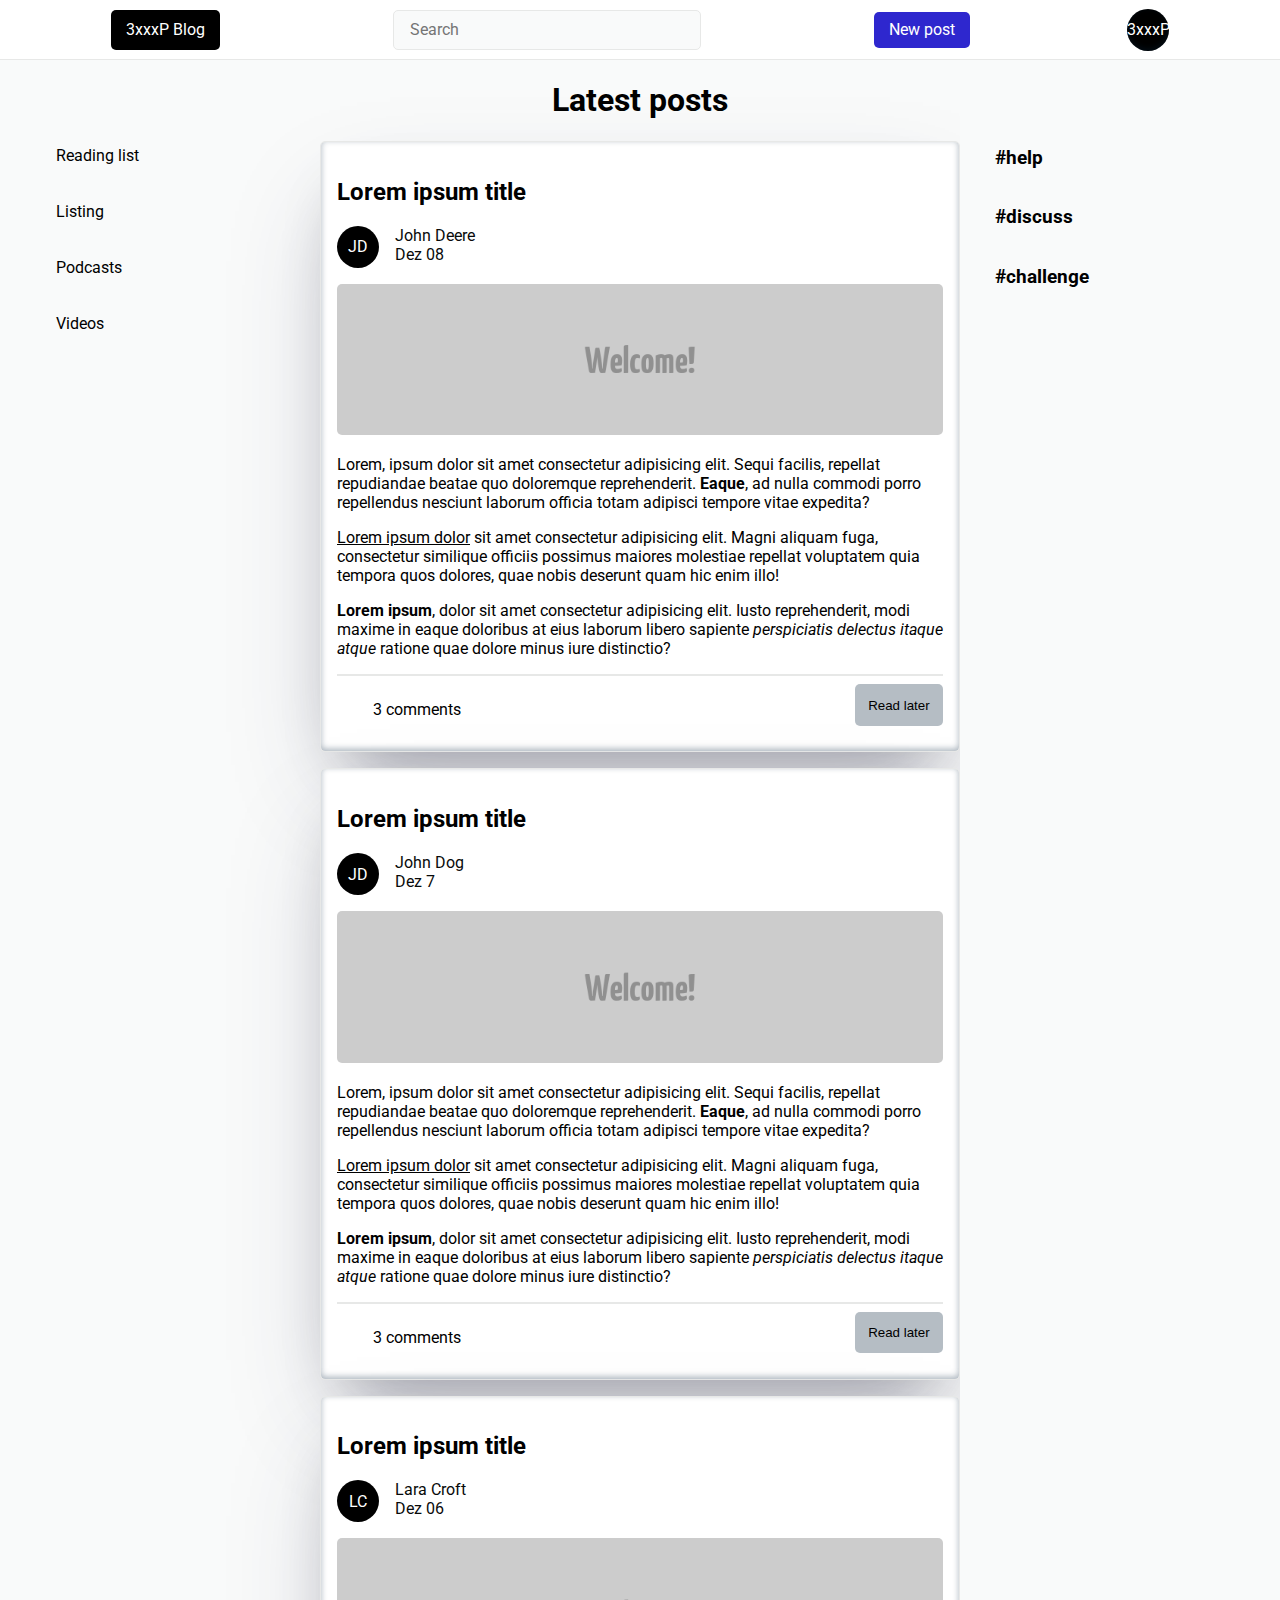
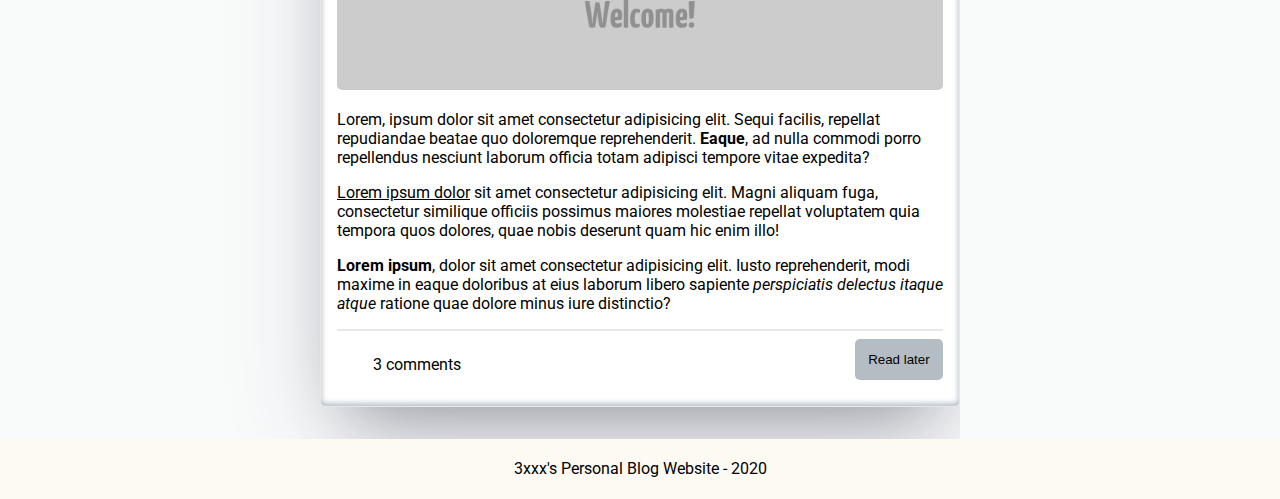
==== index.html @ becbeb15 "first commit" ====
<!DOCTYPE html>

<html>

<head>
  <meta charset="utf-8" />
  <meta name="description" content="3xxx's Personal Blog Website. You will find here a lot of nice things!" />
  <meta name="viewport" content="width=device-width,initial-scale=1">
  <title>3xxx's Personal Blog Website</title>

  <!-- Styles -->
  <link rel="stylesheet" type="text/css" href="./styles/main.css" />
</head>

<body>
  <div class="wrapper">
    <header id="header" class="header">
      <div class="header__container">
        <a class="header__logo" href="index.html">3xxxP Blog</a>
        <input id="search" class="header__search" type="text" placeholder="Search">
        <button class="header__new-post">New post</button>
        <i class="fas fa-edit fa-2x header__new-post-xs"></i>
        <div class="header__profile">3xxxP</div>
      </div>
    </header>
    <aside id="left-sidebar" class="left-sidebar">
      <ul>
        <li>
          <a href="#">Reading list</a>
        </li>
        <li>
          <a href="#">Listing</a>
        </li>
        <li>
          <a href="#">Podcasts</a>
        </li>
        <li>
          <a href="#">Videos</a>
        </li>
      </ul>
    </aside>
    <main>
      <section>
        <h1 class="feed">Latest posts</h1>
        <article class="post">
          <h2 class="post__title">
            <a class="post__link" href="./post-detail.html">Lorem ipsum title</a>
          </h2>
          <div class="post__info">
            <div class="post__avatar">
              JD
            </div>
            <div class="post__metadata">
              <div class="post__author">John Deere</div>
              <div class="post__date">Dez 08</div>
            </div>
          </div>
          <img class="post__image" src="images/welcome.png" alt="800x200">
          <a href="./post-detail.html"></a>
          <p>Lorem, ipsum dolor sit amet consectetur adipisicing elit. Sequi facilis, repellat repudiandae beatae quo
            doloremque reprehenderit. <strong>Eaque</strong>, ad nulla commodi porro repellendus nesciunt laborum
            officia totam adipisci
            tempore vitae expedita?</p>
          <p><u>Lorem ipsum dolor</u> sit amet consectetur adipisicing elit. Magni aliquam fuga, consectetur similique
            officiis
            possimus maiores molestiae repellat voluptatem quia tempora quos dolores, quae nobis deserunt quam hic enim
            illo!</p>
          <p><strong>Lorem ipsum</strong>, dolor sit amet consectetur adipisicing elit. Iusto reprehenderit, modi maxime
            in eaque
            doloribus at eius laborum libero sapiente <em>perspiciatis delectus itaque atque</em> ratione quae dolore
            minus iure
            distinctio?</p>
          <hr class="post__actions-separator" />
          <div class="post__actions">
            <div class="post__comments">
              <i class="fas fa-comments"></i>
              3 comments
            </div>
            <div class="post__read-later">
              <button type="button" class="post__action-save">Read later</button>
            </div>
          </div>
        </article>
        <article class="post">
          <h2 class="post__title">
            <a class="post__link" href="./post-detail.html">Lorem ipsum title</a>
          </h2>
          <div class="post__info">
            <div class="post__avatar">
              JD
            </div>
            <div class="post__metadata">
              <div class="post__author">John Dog</div>
              <div class="post__date">Dez 7</div>
            </div>
          </div>
          <img class="post__image" src="images/welcome.png" alt="800x200" />
          <p>Lorem, ipsum dolor sit amet consectetur adipisicing elit. Sequi facilis, repellat repudiandae beatae quo
            doloremque reprehenderit. <strong>Eaque</strong>, ad nulla commodi porro repellendus nesciunt laborum
            officia totam adipisci
            tempore vitae expedita?</p>
          <p><u>Lorem ipsum dolor</u> sit amet consectetur adipisicing elit. Magni aliquam fuga, consectetur similique
            officiis
            possimus maiores molestiae repellat voluptatem quia tempora quos dolores, quae nobis deserunt quam hic enim
            illo!</p>
          <p><strong>Lorem ipsum</strong>, dolor sit amet consectetur adipisicing elit. Iusto reprehenderit, modi maxime
            in eaque
            doloribus at eius laborum libero sapiente <em>perspiciatis delectus itaque atque</em> ratione quae dolore
            minus iure
            distinctio?</p>
          <hr class="post__actions-separator" />
          <div class="post__actions">
            <div class="post__comments">
              <i class="fas fa-comments"></i>
              3 comments
            </div>
            <div class="post__read-later">
              <button type="button" class="post__action-save">Read later</button>
            </div>
          </div>
        </article>
        <article class="post">
          <h2 class="post__title">
            <a class="post__link" href="./post-detail.html">Lorem ipsum title</a>
          </h2>
          <div class="post__info">
            <div class="post__avatar">
              LC
            </div>
            <div class="post__metadata">
              <div class="post__author">Lara Croft</div>
              <div class="post__date">Dez 06</div>
            </div>
          </div>
          <img class="post__image" src="images/welcome.png" alt="800x200" />
          <p>Lorem, ipsum dolor sit amet consectetur adipisicing elit. Sequi facilis, repellat repudiandae beatae quo
            doloremque reprehenderit. <strong>Eaque</strong>, ad nulla commodi porro repellendus nesciunt laborum
            officia totam adipisci
            tempore vitae expedita?</p>
          <p><u>Lorem ipsum dolor</u> sit amet consectetur adipisicing elit. Magni aliquam fuga, consectetur similique
            officiis
            possimus maiores molestiae repellat voluptatem quia tempora quos dolores, quae nobis deserunt quam hic enim
            illo!</p>
          <p><strong>Lorem ipsum</strong>, dolor sit amet consectetur adipisicing elit. Iusto reprehenderit, modi maxime
            in eaque
            doloribus at eius laborum libero sapiente <em>perspiciatis delectus itaque atque</em> ratione quae dolore
            minus iure
            distinctio?</p>
          <hr class="post__actions-separator" />
          <div class="post__actions">
            <div class="post__comments">
              <i class="fas fa-comments"></i>
              3 comments
            </div>
            <div class="post__read-later">
              <button type="button" class="post__action-save">Read later</button>
            </div>
          </div>
        </article>
      </section>
    </main>
    <aside id="right-sidebar" class="right-sidebar">
      <h3>
        <a href="#">#help</a>
      </h3>
      <h3>
        <a href="#">#discuss</a>
      </h3>
      <h3>
        <a href="#">#challenge</a>
      </h3>
    </aside>
    <footer class="footer">3xxx's Personal Blog Website - 2020</footer>
  </div>
</body>

</html>
---- styles/main.css ----
@import "layout.css";
@import "index.css";
@import "post-detail.css";
@import "fa.css";
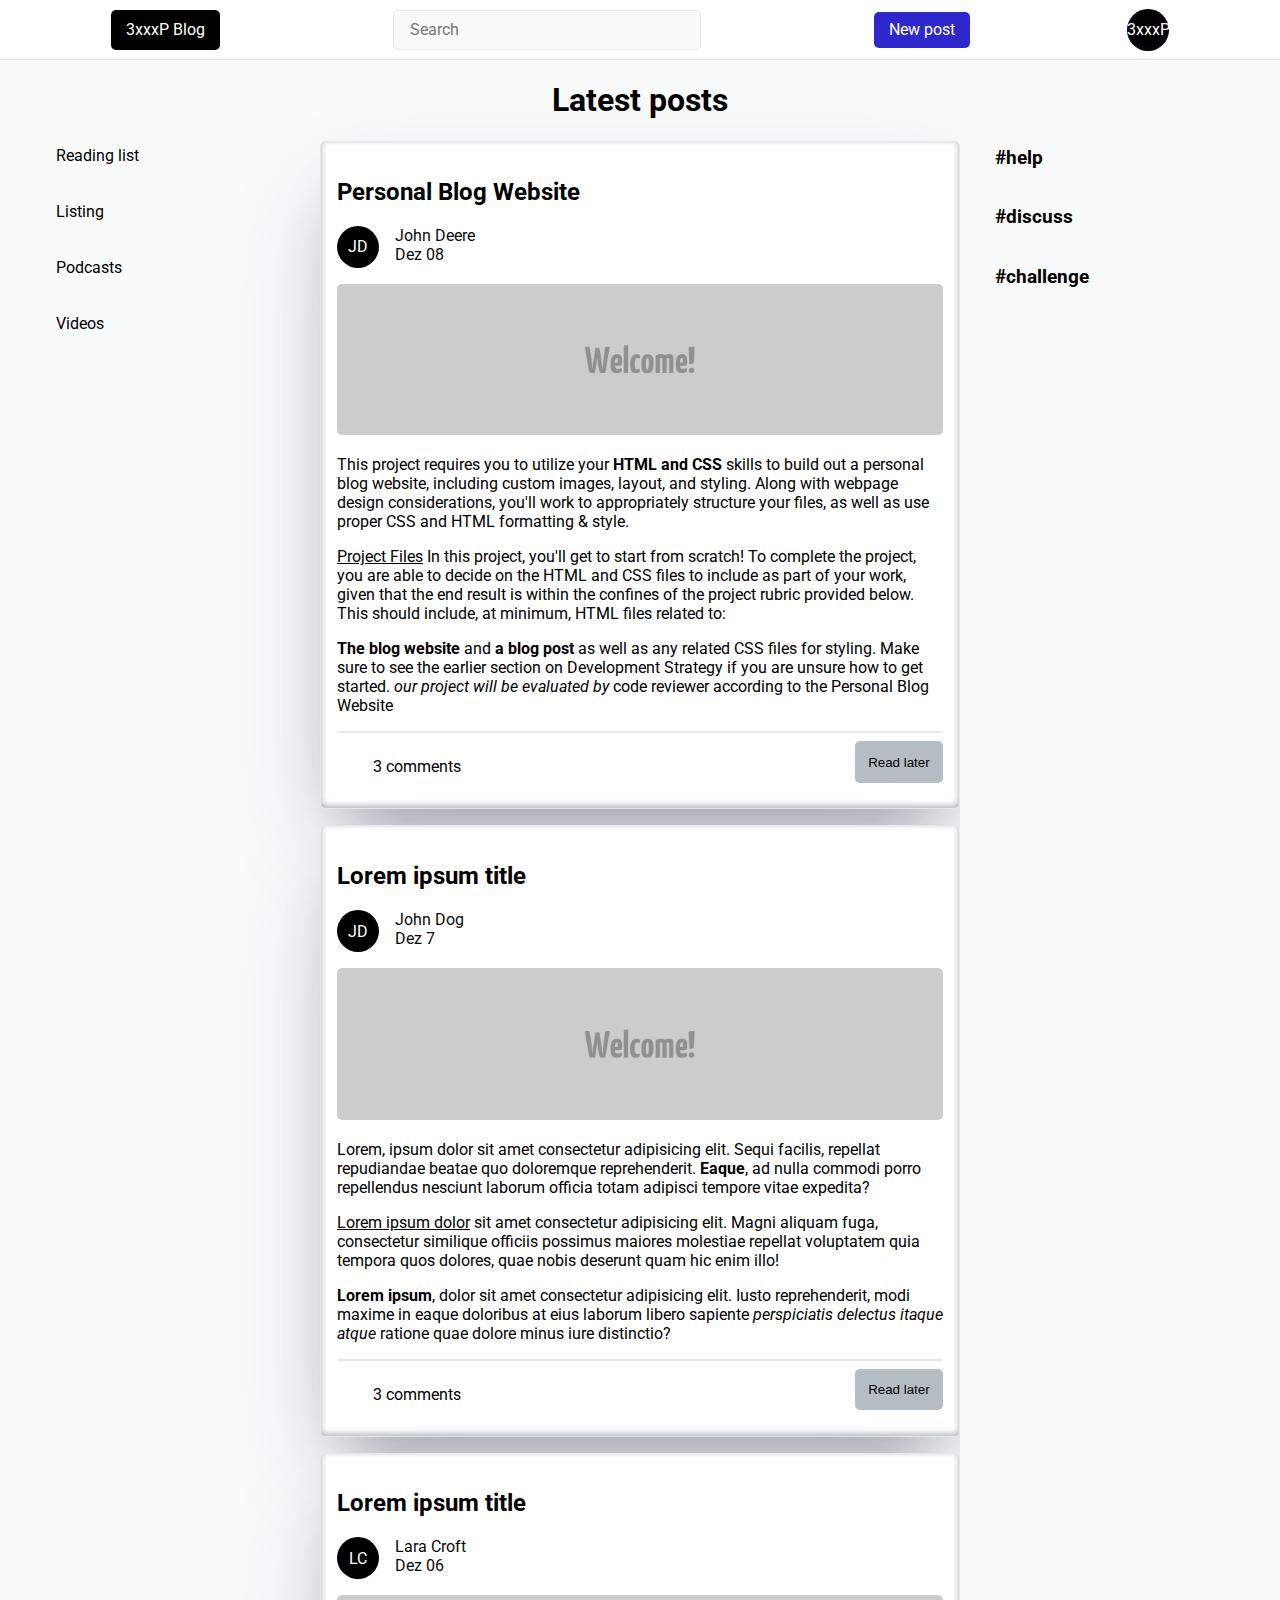
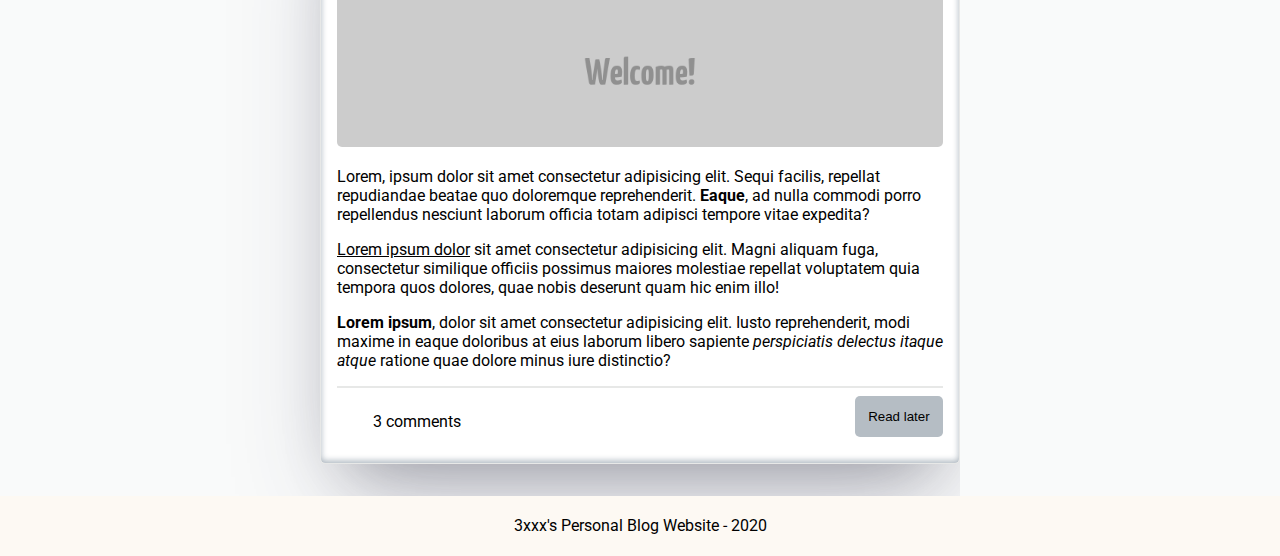
==== commit d027cc2c: "1st Commit" ====
--- a/index.html
+++ b/index.html
@@ -44,7 +44,7 @@
         <h1 class="feed">Latest posts</h1>
         <article class="post">
           <h2 class="post__title">
-            <a class="post__link" href="./post-detail.html">Lorem ipsum title</a>
+            <a class="post__link" href="./post-detail.html">Personal Blog Website</a>
           </h2>
           <div class="post__info">
             <div class="post__avatar">
@@ -57,19 +57,18 @@
           </div>
           <img class="post__image" src="images/welcome.png" alt="800x200">
           <a href="./post-detail.html"></a>
-          <p>Lorem, ipsum dolor sit amet consectetur adipisicing elit. Sequi facilis, repellat repudiandae beatae quo
-            doloremque reprehenderit. <strong>Eaque</strong>, ad nulla commodi porro repellendus nesciunt laborum
-            officia totam adipisci
-            tempore vitae expedita?</p>
-          <p><u>Lorem ipsum dolor</u> sit amet consectetur adipisicing elit. Magni aliquam fuga, consectetur similique
-            officiis
-            possimus maiores molestiae repellat voluptatem quia tempora quos dolores, quae nobis deserunt quam hic enim
-            illo!</p>
-          <p><strong>Lorem ipsum</strong>, dolor sit amet consectetur adipisicing elit. Iusto reprehenderit, modi maxime
-            in eaque
-            doloribus at eius laborum libero sapiente <em>perspiciatis delectus itaque atque</em> ratione quae dolore
-            minus iure
-            distinctio?</p>
+          <p>This project requires you to utilize your <strong>HTML and CSS </strong>skills to build out a personal blog website,
+          including custom images, layout, and styling. Along with webpage design considerations, you'll work to 
+          appropriately structure your files, as well as use proper CSS and HTML formatting & style.</p>
+          <p><u>Project Files</u> 
+            In this project, you'll get to start from scratch! To complete the project, you are able to decide on the 
+            HTML and CSS files to include as part of your work, given that the end result is within the confines of the 
+            project rubric provided below. 
+            This should include, at minimum, HTML files related to:
+            </p>
+          <p><strong>The blog website</strong> and <strong>a blog post</strong> as well as any related CSS files for styling.
+            Make sure to see the earlier section on Development Strategy if you are unsure how to get started.
+            <em>our project will be evaluated by </em> code reviewer according to the Personal Blog Website</p>
           <hr class="post__actions-separator" />
           <div class="post__actions">
             <div class="post__comments">
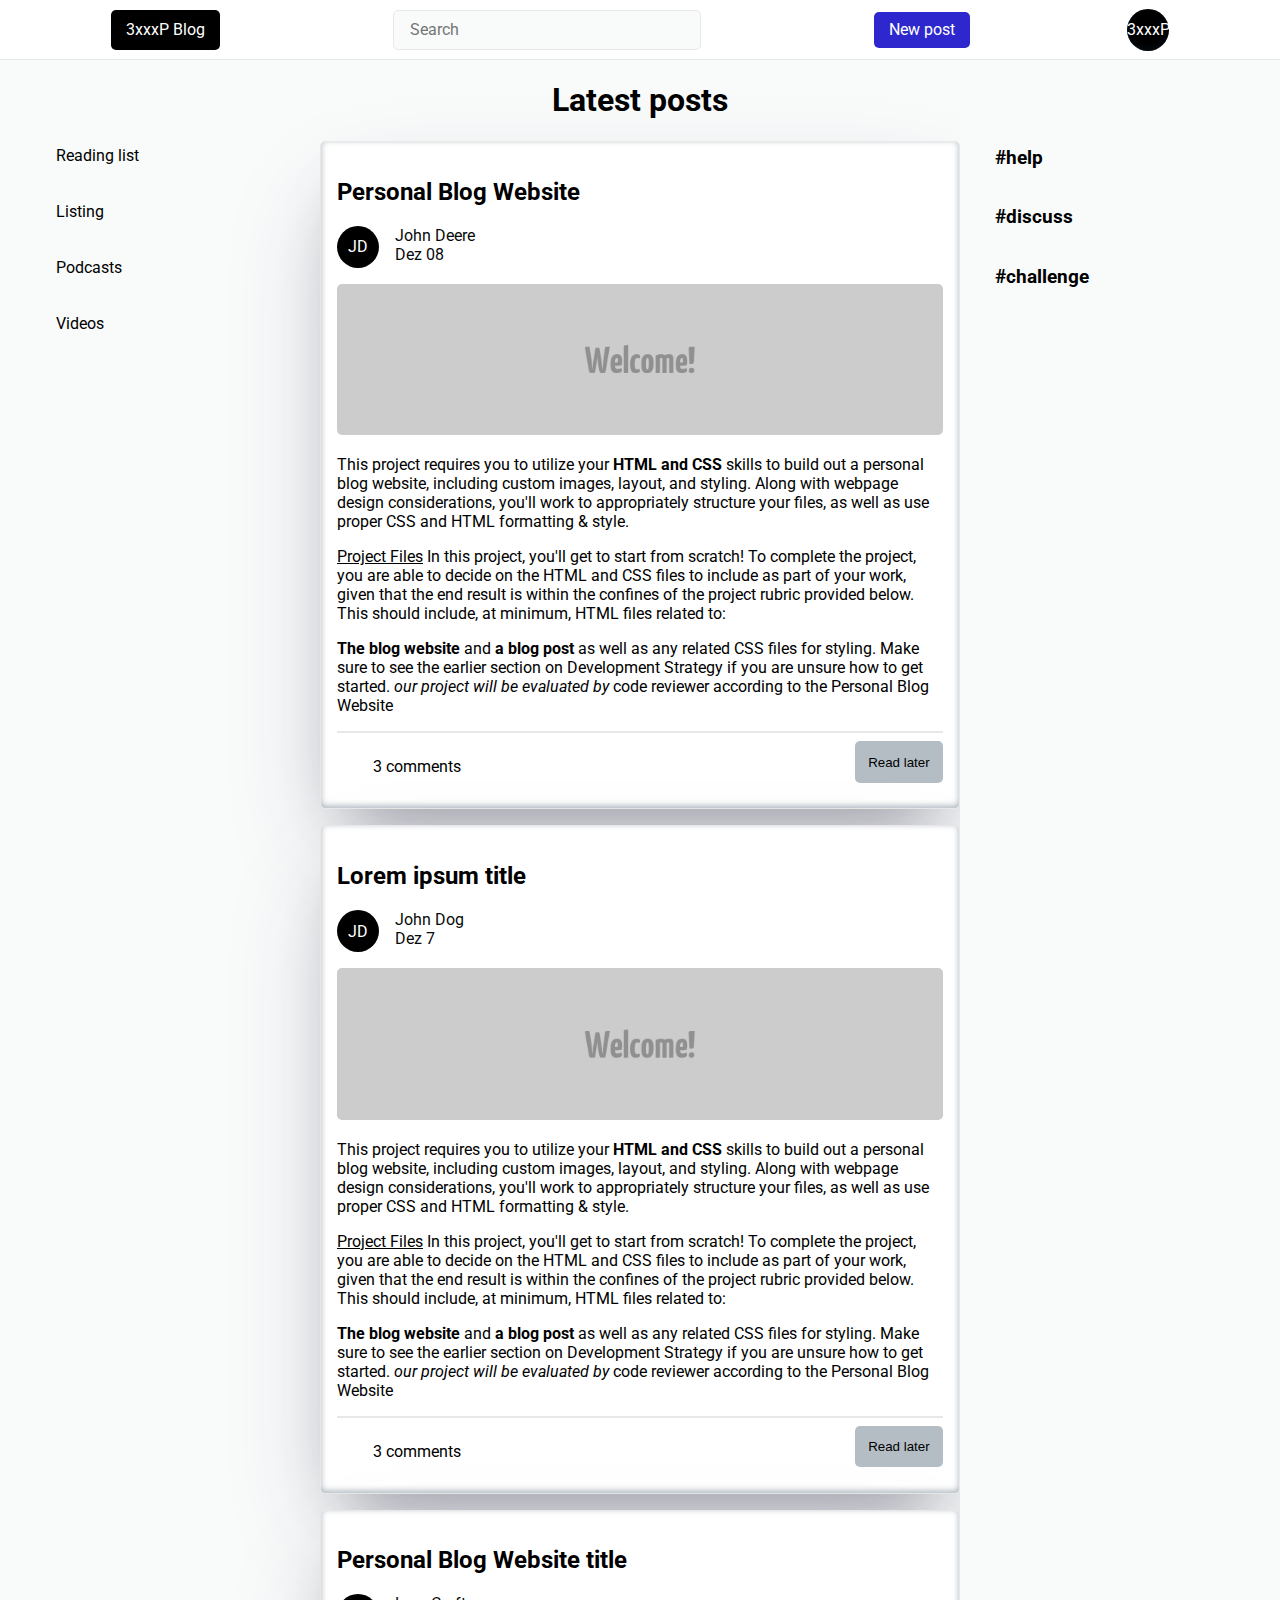
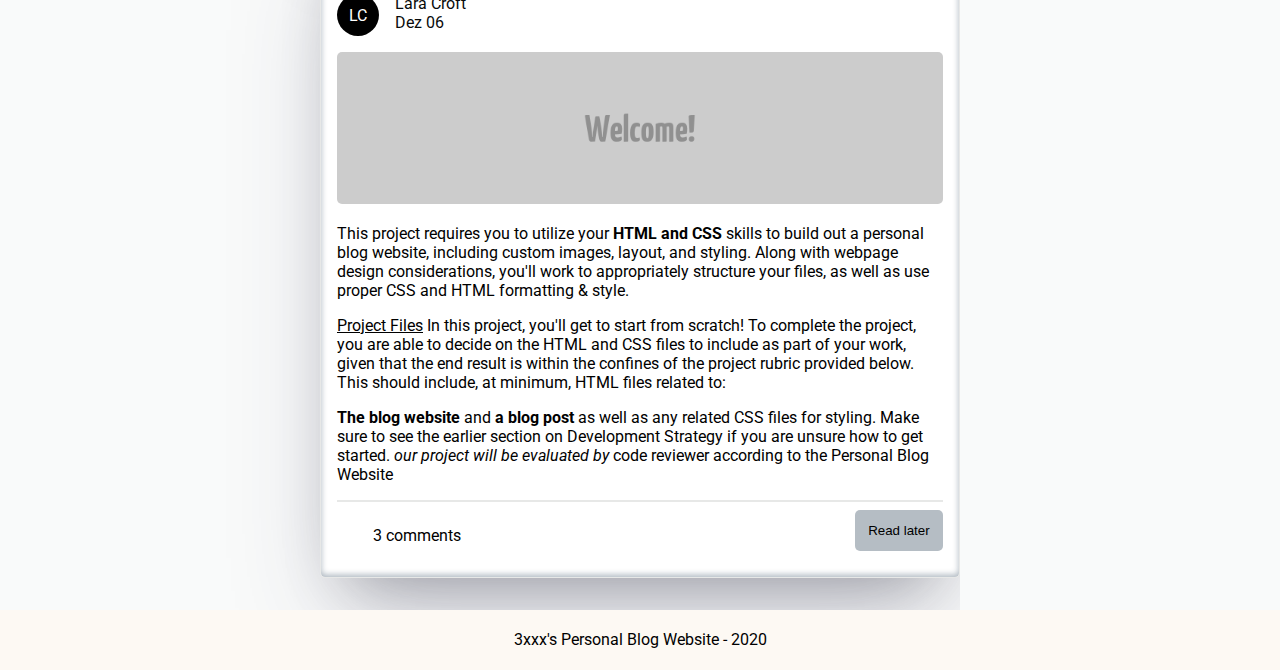
==== commit ba97023d: "Small Ajustments" ====
--- a/index.html
+++ b/index.html
@@ -94,19 +94,18 @@
             </div>
           </div>
           <img class="post__image" src="images/welcome.png" alt="800x200" />
-          <p>Lorem, ipsum dolor sit amet consectetur adipisicing elit. Sequi facilis, repellat repudiandae beatae quo
-            doloremque reprehenderit. <strong>Eaque</strong>, ad nulla commodi porro repellendus nesciunt laborum
-            officia totam adipisci
-            tempore vitae expedita?</p>
-          <p><u>Lorem ipsum dolor</u> sit amet consectetur adipisicing elit. Magni aliquam fuga, consectetur similique
-            officiis
-            possimus maiores molestiae repellat voluptatem quia tempora quos dolores, quae nobis deserunt quam hic enim
-            illo!</p>
-          <p><strong>Lorem ipsum</strong>, dolor sit amet consectetur adipisicing elit. Iusto reprehenderit, modi maxime
-            in eaque
-            doloribus at eius laborum libero sapiente <em>perspiciatis delectus itaque atque</em> ratione quae dolore
-            minus iure
-            distinctio?</p>
+          <p>This project requires you to utilize your <strong>HTML and CSS </strong>skills to build out a personal blog website,
+            including custom images, layout, and styling. Along with webpage design considerations, you'll work to 
+            appropriately structure your files, as well as use proper CSS and HTML formatting & style.</p>
+            <p><u>Project Files</u> 
+              In this project, you'll get to start from scratch! To complete the project, you are able to decide on the 
+              HTML and CSS files to include as part of your work, given that the end result is within the confines of the 
+              project rubric provided below. 
+              This should include, at minimum, HTML files related to:
+              </p>
+            <p><strong>The blog website</strong> and <strong>a blog post</strong> as well as any related CSS files for styling.
+              Make sure to see the earlier section on Development Strategy if you are unsure how to get started.
+              <em>our project will be evaluated by </em> code reviewer according to the Personal Blog Website</p>
           <hr class="post__actions-separator" />
           <div class="post__actions">
             <div class="post__comments">
@@ -120,7 +119,7 @@
         </article>
         <article class="post">
           <h2 class="post__title">
-            <a class="post__link" href="./post-detail.html">Lorem ipsum title</a>
+            <a class="post__link" href="./post-detail.html">Personal Blog Website title</a>
           </h2>
           <div class="post__info">
             <div class="post__avatar">
@@ -132,19 +131,19 @@
             </div>
           </div>
           <img class="post__image" src="images/welcome.png" alt="800x200" />
-          <p>Lorem, ipsum dolor sit amet consectetur adipisicing elit. Sequi facilis, repellat repudiandae beatae quo
-            doloremque reprehenderit. <strong>Eaque</strong>, ad nulla commodi porro repellendus nesciunt laborum
-            officia totam adipisci
-            tempore vitae expedita?</p>
-          <p><u>Lorem ipsum dolor</u> sit amet consectetur adipisicing elit. Magni aliquam fuga, consectetur similique
-            officiis
-            possimus maiores molestiae repellat voluptatem quia tempora quos dolores, quae nobis deserunt quam hic enim
-            illo!</p>
-          <p><strong>Lorem ipsum</strong>, dolor sit amet consectetur adipisicing elit. Iusto reprehenderit, modi maxime
-            in eaque
-            doloribus at eius laborum libero sapiente <em>perspiciatis delectus itaque atque</em> ratione quae dolore
-            minus iure
-            distinctio?</p>
+          <p>This project requires you to utilize your <strong>HTML and CSS </strong>skills to build out a personal blog website,
+            including custom images, layout, and styling. Along with webpage design considerations, you'll work to 
+            appropriately structure your files, as well as use proper CSS and HTML formatting & style.</p>
+            <p><u>Project Files</u> 
+              In this project, you'll get to start from scratch! To complete the project, you are able to decide on the 
+              HTML and CSS files to include as part of your work, given that the end result is within the confines of the 
+              project rubric provided below. 
+              This should include, at minimum, HTML files related to:
+              </p>
+            <p><strong>The blog website</strong> and <strong>a blog post</strong> as well as any related CSS files for styling.
+              Make sure to see the earlier section on Development Strategy if you are unsure how to get started.
+              <em>our project will be evaluated by </em> code reviewer according to the Personal Blog Website
+            </p>
           <hr class="post__actions-separator" />
           <div class="post__actions">
             <div class="post__comments">
